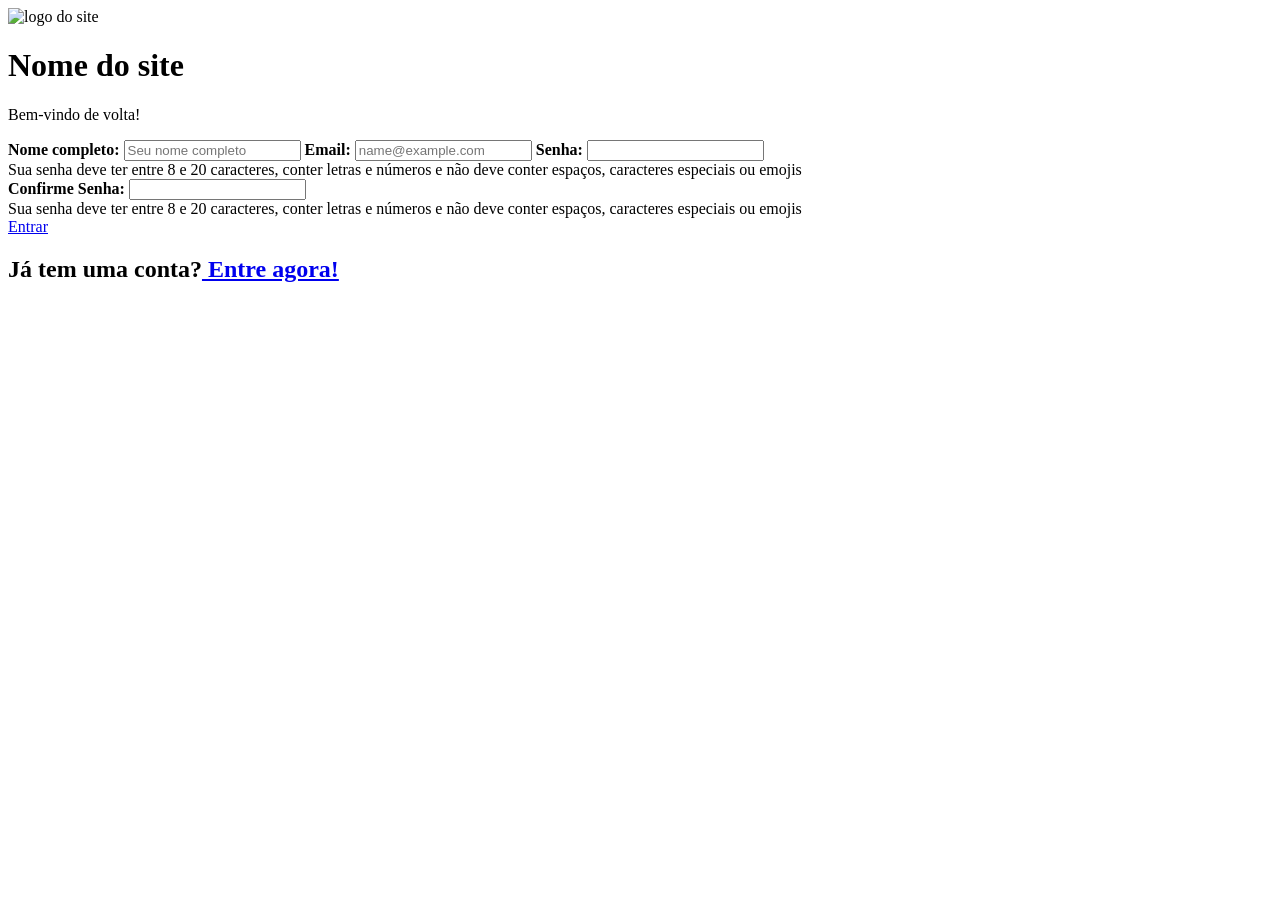
==== src/cadastrar.html @ 805570a0 "Cadastrar" ====
<!DOCTYPE html>
<html lang="en">

<head>
    <meta charset="UTF-8">
    <meta name="viewport" content="width=device-width, initial-scale=1.0">
    <title>Entrar</title>
    <link rel="stylesheet" href="Css.css">
</head>

<body>
    <div class="card-inteiro">
        <div class="card-body">
            <img src="https://d1csarkz8obe9u.cloudfront.net/posterpreviews/pet-adoption-center-logo-animal-shelter-design-template-7661b87d0259d0e1f04038cac182b646_screen.jpg?ts=1698525910"
                class="logo" alt="logo do site">

            <h1 class="Nome-do-site">Nome do site</h1>

            <p class="texto">Bem-vindo de volta!</p>

        </div>
        <div class="Formulario">
            <label for="Como colocar" class="email1"><strong>Nome completo:</strong></label>

            <input type="Formulario de email" class="Email" id="exampleFormControlInput1"
                placeholder="Seu nome completo">
                

            <label for="Como colocar" class="email1"><strong>Email:</strong></label>

            <input type="Formulario de email" class="Email" id="exampleFormControlInput1"
                placeholder="name@example.com">


             <label for="Formulario de senha" class="Senha"><strong>Senha:</strong></label>

            <input type="password" id="inputPassword5" class="senha2" aria-describedby="passwordHelpBlock">

            <div id="Mensagem do que é necessário para a senha" class="Mensagem-da-senha">
                <p2>Sua senha deve ter entre 8 e 20 caracteres, conter letras e números e não deve conter espaços,
                caracteres especiais ou emojis</p2>
            </div>

            <label for="Formulario de senha" class="Senha"><strong>Confirme Senha:</strong></label>

            <input type="password" id="inputPassword5" class="senha2" aria-describedby="passwordHelpBlock">
             <div id="Mensagem do que é necessário para a senha" class="Mensagem-da-senha">
                <p2>Sua senha deve ter entre 8 e 20 caracteres, conter letras e números e não deve conter espaços,
                caracteres especiais ou emojis</p2>
            </div>
            


        

        <a href="Botão" class="Botao">Entrar</a>
        <h2>Já tem uma conta?<strong><a href="http://127.0.0.1:5500/Entrar/Html.html" class="Cadastre-se"> Entre agora!</a></strong></h2>
        </div>
    </div>



</body>

</html>
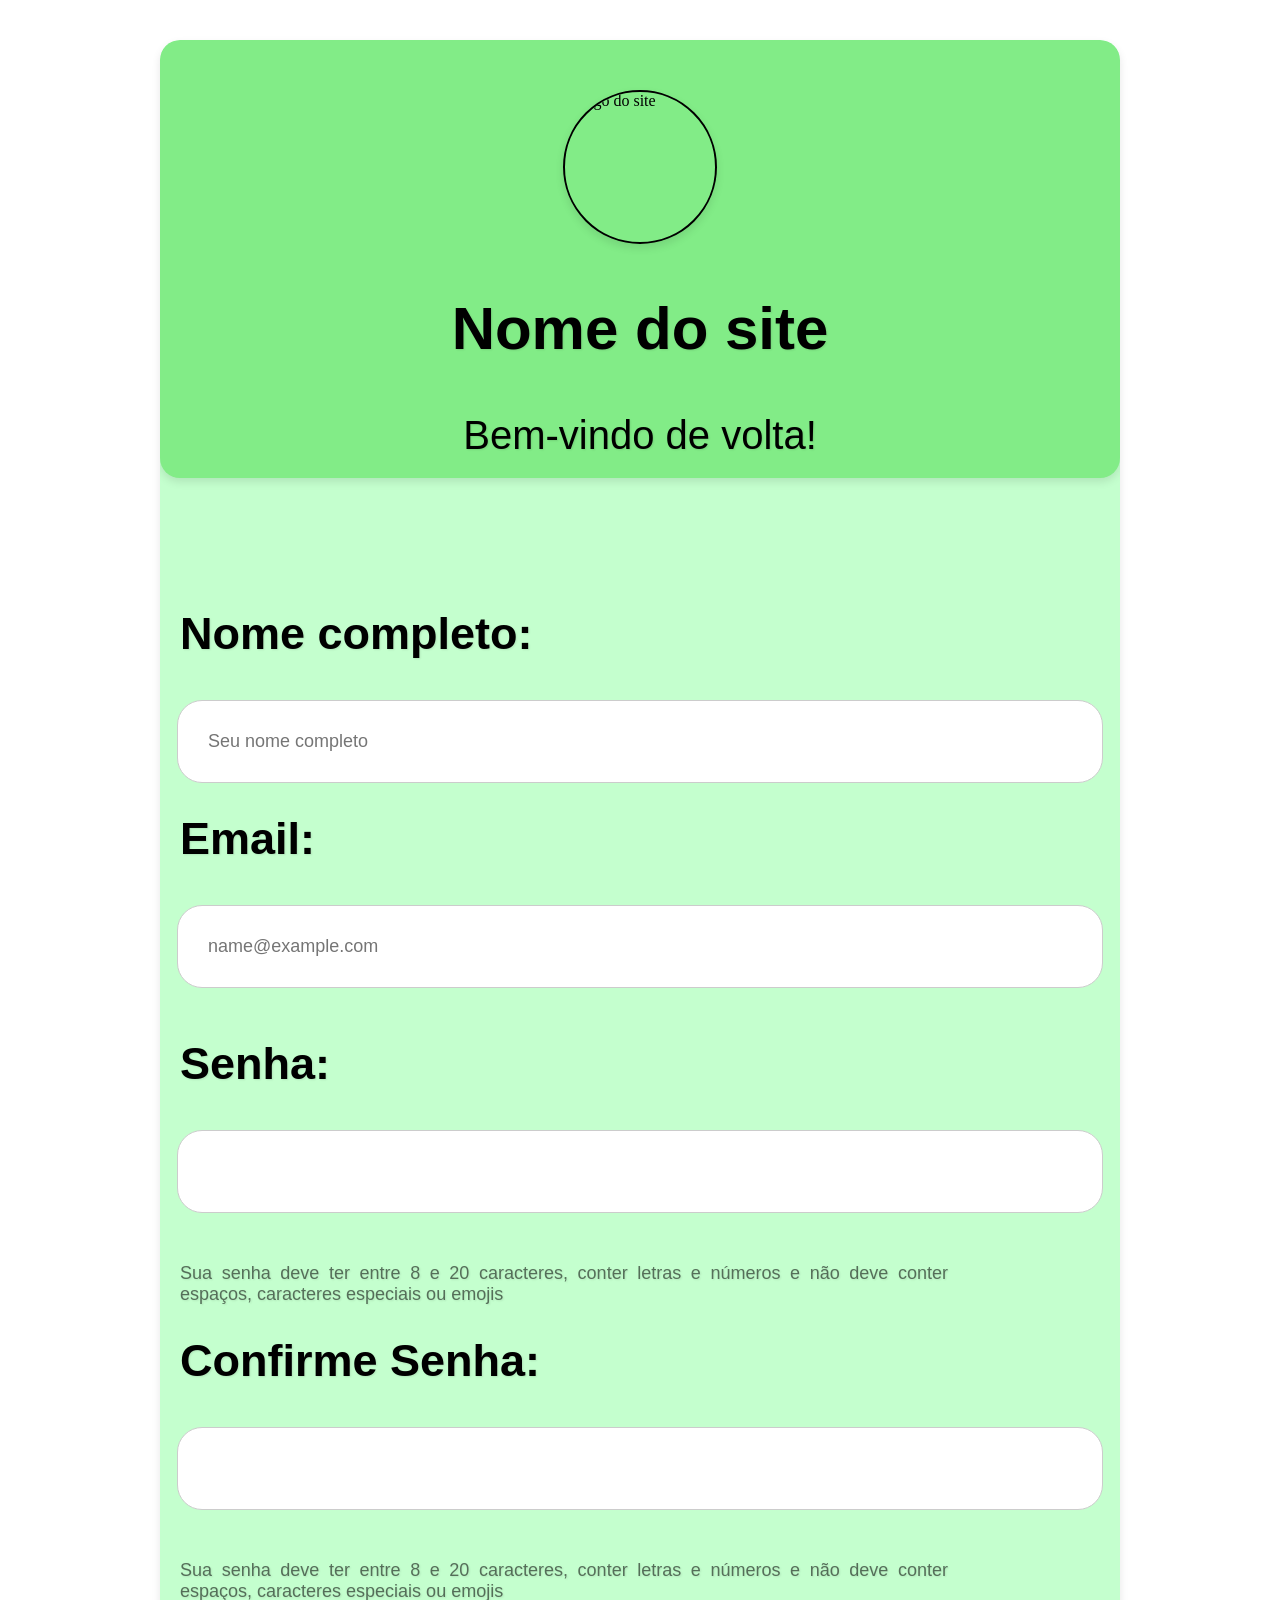
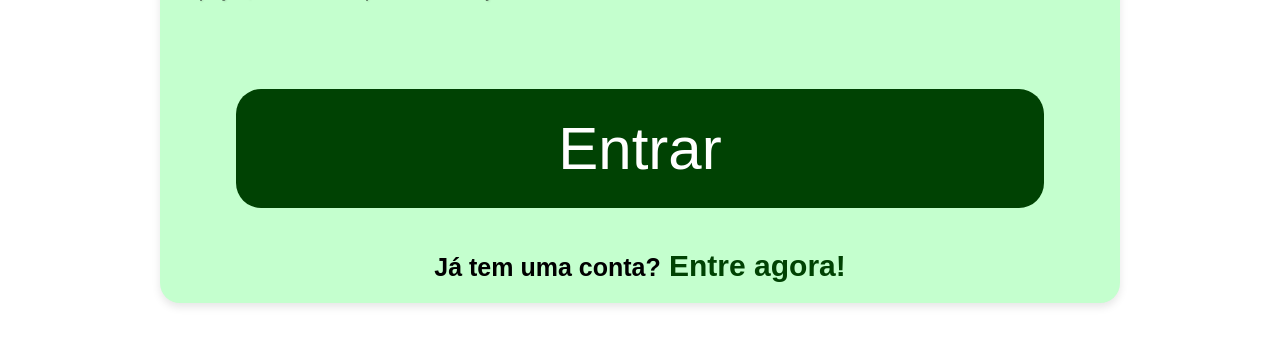
==== commit f384a816: "Update cadastrar.html" ====
--- a/src/cadastrar.html
+++ b/src/cadastrar.html
@@ -5,7 +5,7 @@
     <meta charset="UTF-8">
     <meta name="viewport" content="width=device-width, initial-scale=1.0">
     <title>Entrar</title>
-    <link rel="stylesheet" href="Css.css">
+    <link rel="stylesheet" href="css.css">
 </head>
 
 <body>
--- a/src/css.css
+++ b/src/css.css
@@ -0,0 +1,257 @@
+.logo{
+
+    width: 150px;
+    height: 150px;
+    border-radius: 50%;
+    object-fit: cover;
+    margin-bottom: 10px;
+    box-shadow: 0 4px 8px rgba(0, 0, 0, 0.1);
+    border: 2px solid #000000;
+    margin-top: 50px;
+ 
+
+}
+
+.card-inteiro{
+    background-color: #c4ffce;
+    border-radius: 20px;
+    box-shadow: 0 4px 8px rgba(0, 0, 0, 0.1);
+    display: flex;
+    flex-direction: column;
+    align-items: center;
+    display: flex;
+    justify-content: flex-start;
+    margin: 150px auto;
+    min-height: 80vh;
+    overflow: hidden;
+    margin: 40px auto;   /* Centraliza o card na página */
+    width: 90%;          /* Largura em telas pequenas (celular) */
+    max-width: 60rem; 
+   
+    
+
+
+}
+
+.card-body{
+    display: flex;
+    flex-direction: column;
+    align-items: center;
+    text-align: flex;
+    background-color: #82ec87;
+    width: 100%;
+    height: 100%;
+    margin: 0, auto; 
+    border-radius: 20px;
+    box-shadow: 0 4px 8px rgba(0, 0, 0, 0.1);
+    
+ 
+}
+
+h1{
+    font-size: 60px;
+    color: #000000;
+    margin-bottom: 10px;
+    font-family: 'Arial', sans-serif;
+    text-shadow: 1px 1px 2px rgba(0, 0, 0, 0.1);
+}
+
+p{
+    font-size: 40px;
+    color: #000000;
+    margin-bottom: 20px;
+    font-family: 'Arial', sans-serif;
+    text-shadow: 1px 1px 2px rgba(0, 0, 0, 0.1);
+}
+
+.Botao{
+    background-color: #004203;
+    color: #ffffff;
+    padding: 25px 20px;
+    border: none;
+    border-radius: 25px;
+    font-size: 60px;
+    cursor: pointer;
+    transition: background-color 0.3s ease;
+    text-decoration: none; /* Remove underline */
+    margin: 18px auto; 
+    font-family: Arial, Helvetica, sans-serif;
+    display: flex;
+    margin-top: auto; /* Empurra o botão para a parte inferior do card */
+    width: 80%;
+    align-items: center;
+    text-align: center;
+    display: flex;
+    justify-content: center;
+    margin-bottom: 20px;
+    margin-top: 8%;
+
+
+
+}
+
+
+.Botao {
+    transition: transform 0.3s ease, box-shadow 0.3s ease; 
+}
+
+
+.Botao:hover {
+    transform: translateY(-20px); 
+    box-shadow: 0 10px 20px rgba(0, 0, 0, 0.2); 
+}
+
+body {
+    margin: 0;
+    padding: 0;
+    width: 100%;
+    min-height: 100vh;      /* Ocupa a altura total da tela */
+    display: flex;          /* Ativa o flexbox */
+    justify-content: center; /* Centraliza na horizontal */
+    align-items: center;     /* Centraliza na vertical */
+    background-color: #ffffff; /* (Opcional) Cor de fundo da página */
+}
+
+h2{
+font-size: 25px;
+font-family: Arial, Helvetica, sans-serif;
+
+
+}
+
+
+.Cadastre-se {
+    color: #004203;
+    text-decoration: none;
+    font-size: 30px;
+    font-family: Arial, Helvetica, sans-serif;
+    
+}
+
+.Cadastre-se {
+    transition: transform 0.3s ease, box-shadow 0.3s ease; 
+}
+
+.Cadastre-se:hover {
+    transform: translateY(-20px); 
+    box-shadow: 0 10px 20px rgba(0, 0, 0, 0.2); 
+}
+
+.email1{
+    font-size: 45px;
+    color: #000000;
+    margin-bottom: 10px;
+    font-family: 'Arial', sans-serif;
+    text-shadow: 1px 1px 2px rgba(0, 0, 0, 0.1);
+    align-self: flex-start; /* Alinha o rótulo à esquerda */
+    margin-left: 20px; /* Adiciona margem à esquerda para espaçamento */
+    display:block;
+    
+    
+}
+
+.Senha {
+    font-size: 45px;
+    color: #000000;
+    margin-bottom: 10px;
+    font-family: 'Arial', sans-serif;
+    text-shadow: 1px 1px 2px rgba(0, 0, 0, 0.1);
+    align-self: flex-start; /* Alinha o rótulo à esquerda */
+    margin-left: 20px; /* Adiciona margem à esquerda para espaçamento */
+    display:block;
+    
+    
+
+
+}
+
+#inputPassword5 {
+    width: 90%;
+    padding: 15px;
+    margin: 10px auto;
+    display: block;
+    border: 1px solid #ccc;
+    border-radius: 5px;
+    font-size: 18px;
+    display: block;
+    border-radius: 25px;
+    align-items: center;
+    padding: 30px;
+    margin: 30px auto;
+
+
+
+}
+
+#exampleFormControlInput1 {
+    width: 90%;
+    padding: 30px;
+    margin: 10px auto;
+    display: block;
+    border: 1px solid #ccc;
+    border-radius: 5px;
+    font-size: 18px;
+    display: block;
+    border-radius: 25px;
+    margin: 30px auto;
+
+}
+
+.Mensagem-da-senha {
+    font-size: 18px;
+    color: #0000008c;
+    margin-bottom: 10px;
+    font-family: 'Arial', sans-serif;
+    text-shadow: 1px 1px 2px rgba(0, 0, 0, 0.1);
+    align-self: flex-start; /* Alinha o rótulo à esquerda */
+    margin-left: 20px; /* Adiciona margem à esquerda para espaçamento */
+    display:block;
+    border-radius: 25px;
+    align-items: center;
+    text-align: justify;
+    margin: 20px ;
+    width: 80%;
+    margin-bottom: 10px;
+    
+    
+}
+
+.Formulario {
+    display: flex;
+    flex-direction: column;
+    align-items: center;
+    width: 100%;
+    margin-top: 130px; 
+    
+
+
+}
+
+.Senha {
+    font-size: 45px;
+    color: #000000;
+    margin-bottom: 10px;
+    font-family: 'Arial', sans-serif;
+    text-shadow: 1px 1px 2px rgba(0, 0, 0, 0.1);
+    align-self: flex-start; /* Alinha o rótulo à esquerda */
+    margin-left: 20px; /* Adiciona margem à esquerda para espaçamento */
+    display:block;
+    margin-top: 20px;
+
+}
+
+.senha2 {
+    width: 90%;
+    padding: 30px;
+    margin: 10px auto;
+    display: block;
+    border: 1px solid #ccc;
+    border-radius: 5px;
+    font-size: 18px;
+    display: block;
+    border-radius: 25px;
+    align-items: center;
+    padding: 30px;
+    margin: 30px auto;
+    margin-top: 20px;
+}
